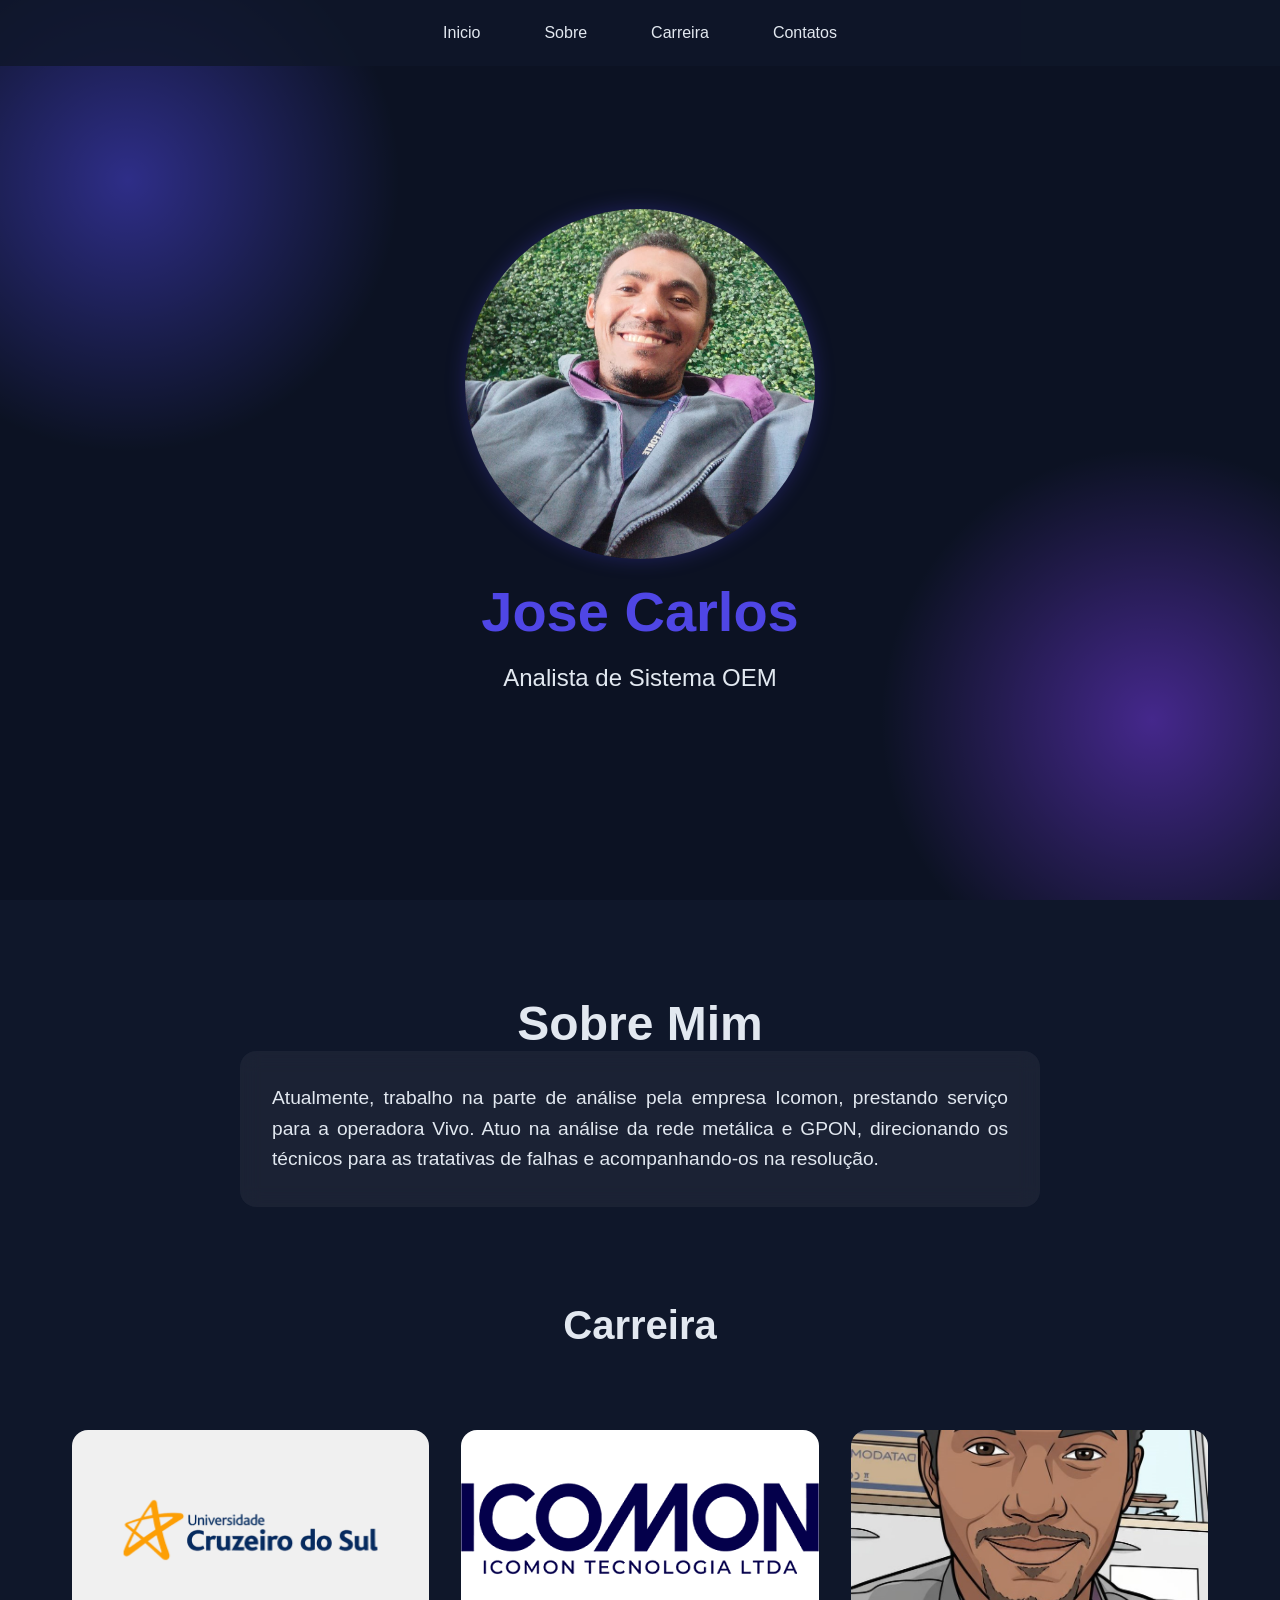
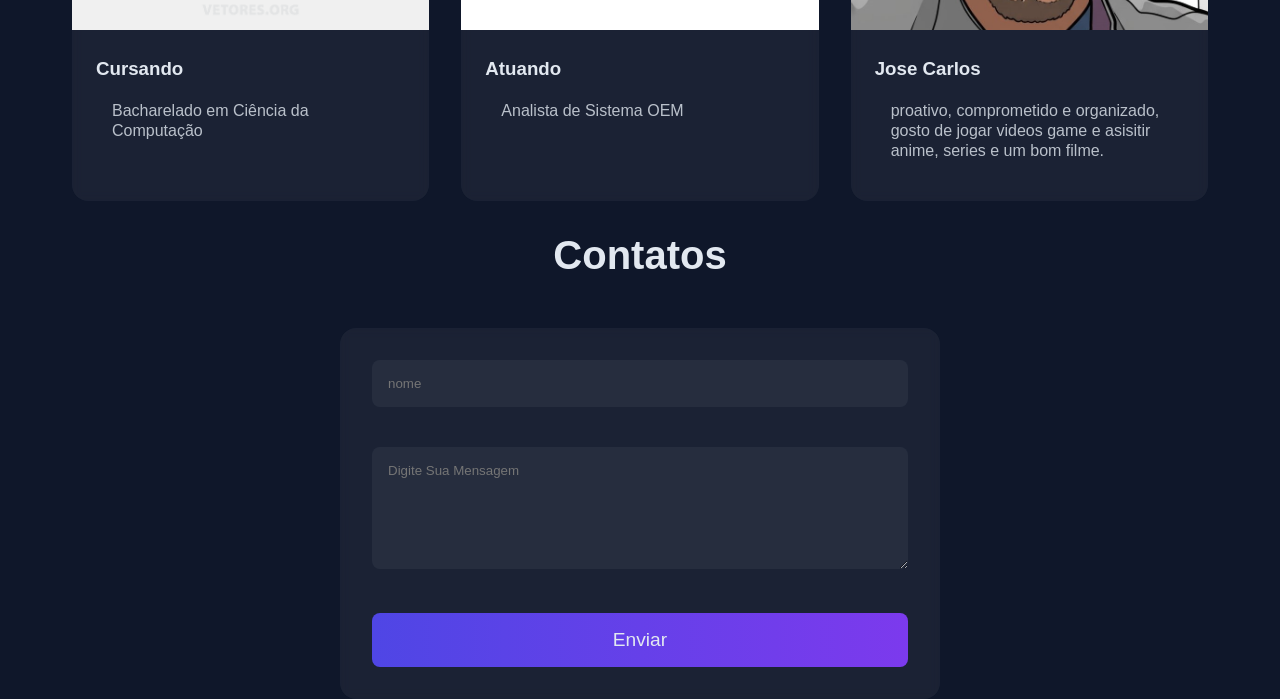
==== index.html @ 672d2bce "criado portifolio" ====
<!DOCTYPE html>
<html lang="pt-br">

<head>
    <meta charset="UTF-8">
    <meta name="viewport" content="width=device-width, initial-scale=1.0">
    <link rel="stylesheet" href="styles.css">
    <title>Portifolio</title>
</head>

<body>
    <div class="particula"></div>


    <nav class="navegacao">
        <ul class="menu">
            <li>
                <a href="#inicio" class="menu-link">Inicio</a>
            </li>
            <li>
                <a href="#sobre" class="menu-link">Sobre</a>
            </li>
            <li>
                <a href="#Carreira" class="menu-link">Carreira</a>
            </li>

            <li>
                <a href="#contatos" class="menu-link">Contatos</a>
            </li>

        </ul>
    </nav>

    <main id="inicio" class="cabecalho">

        <img src="./img/carlos.jpeg" alt="foto de jose carlos" class="foto-perfil">
        <h1> Jose Carlos</h1>
        <p class="cabecalho-sub-titulo"> Analista de Sistema OEM</p>


    </main>

    <section id="sobre" class="sobre">
        <h2 class="sobre-titulo">Sobre Mim</h2>
        <div class="sobre-caixa">
            <p class="sobre-paragrafo">
                Atualmente, trabalho na parte de análise pela empresa Icomon, prestando serviço para a operadora Vivo.
                Atuo na análise da rede metálica e GPON, direcionando os técnicos para as tratativas de falhas e
                acompanhando-os na resolução.
            </p>
        </div>

    </section>

    

    <section id="Carreira" class="Carreira">
        <h2 class="projetos-titulo">Carreira</h2>
        <div class="projetos-caixa">

            <div class="projetos-card">
                <img src="./img/cruzeiro.png" alt="projeto 1" class="projetos-imagem">
                <div class="caixa-textos-projeto">
                    <h3 class="info-projetos">Cursando</h3>
                    <p class="paragrafo-projetos">Bacharelado em Ciência da Computação</p>
                </div>
            </div>


            <div class="projetos-card">
                <img src="./img/icomon.png" alt="projeto 1" class="projetos-imagem">
                <div class="caixa-textos-projeto">
                    <h3 class="info-projetos">Atuando</h3>
                    <p class="paragrafo-projetos">Analista de Sistema OEM</p>
                </div>
            </div>


            <div class="projetos-card">
                <img src="./img/desenho.jpeg" alt="projeto 1" class="projetos-imagem">
                <div class="caixa-textos-projeto">
                    <h3 class="info-projetos">Jose Carlos</h3>
                    <p class="paragrafo-projetos">proativo, comprometido e organizado, gosto de jogar videos game e asisitir anime, series e um bom filme.</p>
                </div>

            </div>


    </section>

    <section id="contatos" class="Contatos">
        <H2 class="contatos-titulo">Contatos</H2>

        <form class="formulario-contatos" id="formulario" onsubmit="enviarWhats(event)">
            <div class="grupo-form">
                <input placeholder="nome" class="campo-form" id="nome">
            </div>

            <div class="grupo-form">
                <textarea class="campo-form" placeholder="Digite Sua Mensagem" rows="6" id="mensagem"></textarea>
            </div>

            <button type="submit" class="botao-form">Enviar</button>


        </form>

    </section>

    <script>

        function enviarWhats(event) {
            event.preventDefault()


            const nome = document.getElementById('nome').value;
            const mensagem = document.getElementById('mensagem').value;
            const telefone = "5585986761858"

            const texto = `Olá, Me chamo ${nome}, ${mensagem}`
            const msgFormatada = encodeURIComponent(texto)

            const url = `https://wa.me/${telefone}?text=${msgFormatada}`
            
            window.open(url, '_blank');


        }


    </script>




</body>

</html>
---- styles.css ----
* {
    margin: 0;
    padding: 0;
    box-sizing: border-box;
    font-family: 'Segoe UI', Tahoma, Geneva, Verdana, sans-serif;
}

html {
    scroll-behavior: smooth;
}

:root {
    --primaria: #4f46e5;
    --secundaria: #7c3aed;
    --escuro: #0f172a;
    --maisEscuro: #0a0f1c;
    --claro: #e2e8f0;
    --vidro: #rgba(255, 255, 255, 0.1);

}

body {
    background-color: var(--escuro);
    color: var(--claro);
}

.navegacao {
    position: fixed;
    top: 0%;
    background: rgba(15, 23, 42, 0.8);
    width: 100%;
    z-index: 100;
    padding: 1.5rem;

}

.menu {
    display: flex;
    justify-content: center;
    list-style: none;
    gap: 3rem;


}

.menu-link {
    text-decoration: none;
    color: var(--claro);
    font-weight: 500;
    position: relative;
    padding: 0.5rem;

}

.menu-link::after{
    content: "";
    height: 2px;
    width: 0;
    position: absolute;
    bottom: 0;
    left: 0;
    background: linear-gradient(90deg,  var(--primaria), var(--secundaria));
    transition: width 0.5s ease;
}

.menu-link:hover::after{
    width: 100%;
}

.cabecalho {
    min-height: 100vh;
    display: flex;
    justify-content: center;
    align-items: center;
    flex-direction: column;
}

.foto-perfil {
    width: 350px;
    height: 350px;
    box-shadow: 0 0 20px rgba(79, 70, 229, 0.3);
    border-radius: 50%;
    border: 4px solid var(--vidro);
    animation: flutuar 4s ease-in-out infinite;
}

h1 {
    font-size: 3.5rem;
    color: var(--primaria);
    font-weight: bold;
    margin: 20px;
}

.cabecalho-sub-titulo{
    font-size: 1.5rem;
    color: var(--claro);
}

.sobre {
    padding: 6rem 2rem;
}

.sobre-titulo {
    font-size: 3rem;
    color: var(--claro);
    text-align: center;
}

.sobre-caixa {
    padding: 2rem;
    max-width: 800px;
    margin: 0 auto;
    border-radius: 16px;
    border: 1px solid var(--vidro);
    backdrop-filter: blur(10px);
    background: rgba(255, 255, 255, 0.05);
}

.sobre-paragrafo {
    font-size: 1.2rem;
    line-height: 1.6;
    color: var(--claro);
    text-align: justify;
}

.projetos{
    padding: 6rem 2rem;


}

.projetos-caixa {
    padding: 2rem;
    max-width: 1200px;
    margin: 0 auto;
    display: grid;
    grid-template-columns: repeat(auto-fit, minmax(300px, 1fr));
    gap: 2rem;
    border-radius: 16px;
    border: 1px solid var(--vidro);
}

.projetos-card {
    background: rgba(255, 255, 255, 0.05);
    border: 1px solid var(--vidro);
    backdrop-filter: blur(5px);
    border-radius: 16px;
    overflow: hidden;
    transition: all 0.3s ease;
    cursor: pointer;


}

.projetos-card:hover {
    box-shadow: 0 10px 20px rgba(79, 70, 229, 0.2);
    transform: translateY(-5px); scale(1.05);
}

.projetos-titulo {
    text-align: center;
    font-size: 2.5rem;
    margin-bottom: 50px;


}

.projetos-imagem {
    height: 200px;
    width: 100%;
    object-fit: cover;

}

.caixa-textos-projeto {
    padding: 1.5rem;
}

.paragrafo-projetos {
    color:rgba(226, 232, 240, 0.8);
    line-height: 1.25rem;
    padding: 1rem;

}


.info-projetos {
    margin-bottom: 5px;

}

.contatos{ 
    padding: 6rem 2rem;


}

.contatos-titulo {
    text-align: center;
    font-size: 2.5rem;
    margin-bottom: 50px;

}

.formulario-contatos {
    max-width: 600px;
    margin: 0 auto;
    background: rgba(255, 255, 255, 0.05);
    backdrop-filter: blur(5px);
    padding: 2rem;
    border: 1px solid var(--vidro);
    border-radius: 16px;
    
}

.campo-form { 
    width: 100%;
    padding: 1rem;
    margin-bottom: 1rem;
    border: 1px solid var(--vidro);
    border-radius: 8px;
    background: rgba(255, 255, 255, 0.05);
    color: var(--claro);
    outline: none;



}
.campo-form:focus {
    border-color: var(--primaria);
    box-shadow: 0 0 5px var(--primaria);
}


.grupo-form {
    margin-bottom: 1.5rem;

    
}

.botao-form {
    background: linear-gradient(90deg, var(--primaria), var(--secundaria));
    border: none;
    padding: 1rem 2rem;
    color: var(--claro);
    font-size: 1.2rem;
    border-radius: 8px;
    cursor: pointer;
    transition: background 0.3s ease;
    width: 100%;

}

.botao-form:hover {
    transform: translateY(-4px);
    background: linear-gradient(90deg, var(--secundaria), var(--primaria));
    box-shadow: 0 5px 15px rgba(79, 70, 229, 0.4);
}

.particula {
    position: fixed;
    top: 0;
    left: 0;
    width: 100%;
    height: 100%;
    z-index: -1;
    opacity: 0.5; 
    background:
    radial-gradient(circle at 10% 20%, var(--primaria) 0%, transparent 20%),
    radial-gradient(circle at 90% 80%, var(--secundaria) 0%, transparent 20%),
    var(--maisEscuro);
    

}

@keyframes flutuar {
    0%, 100% {
        transform: translateY(0);
    }

    50% {
        transform: translateY(-20px);
    }



}
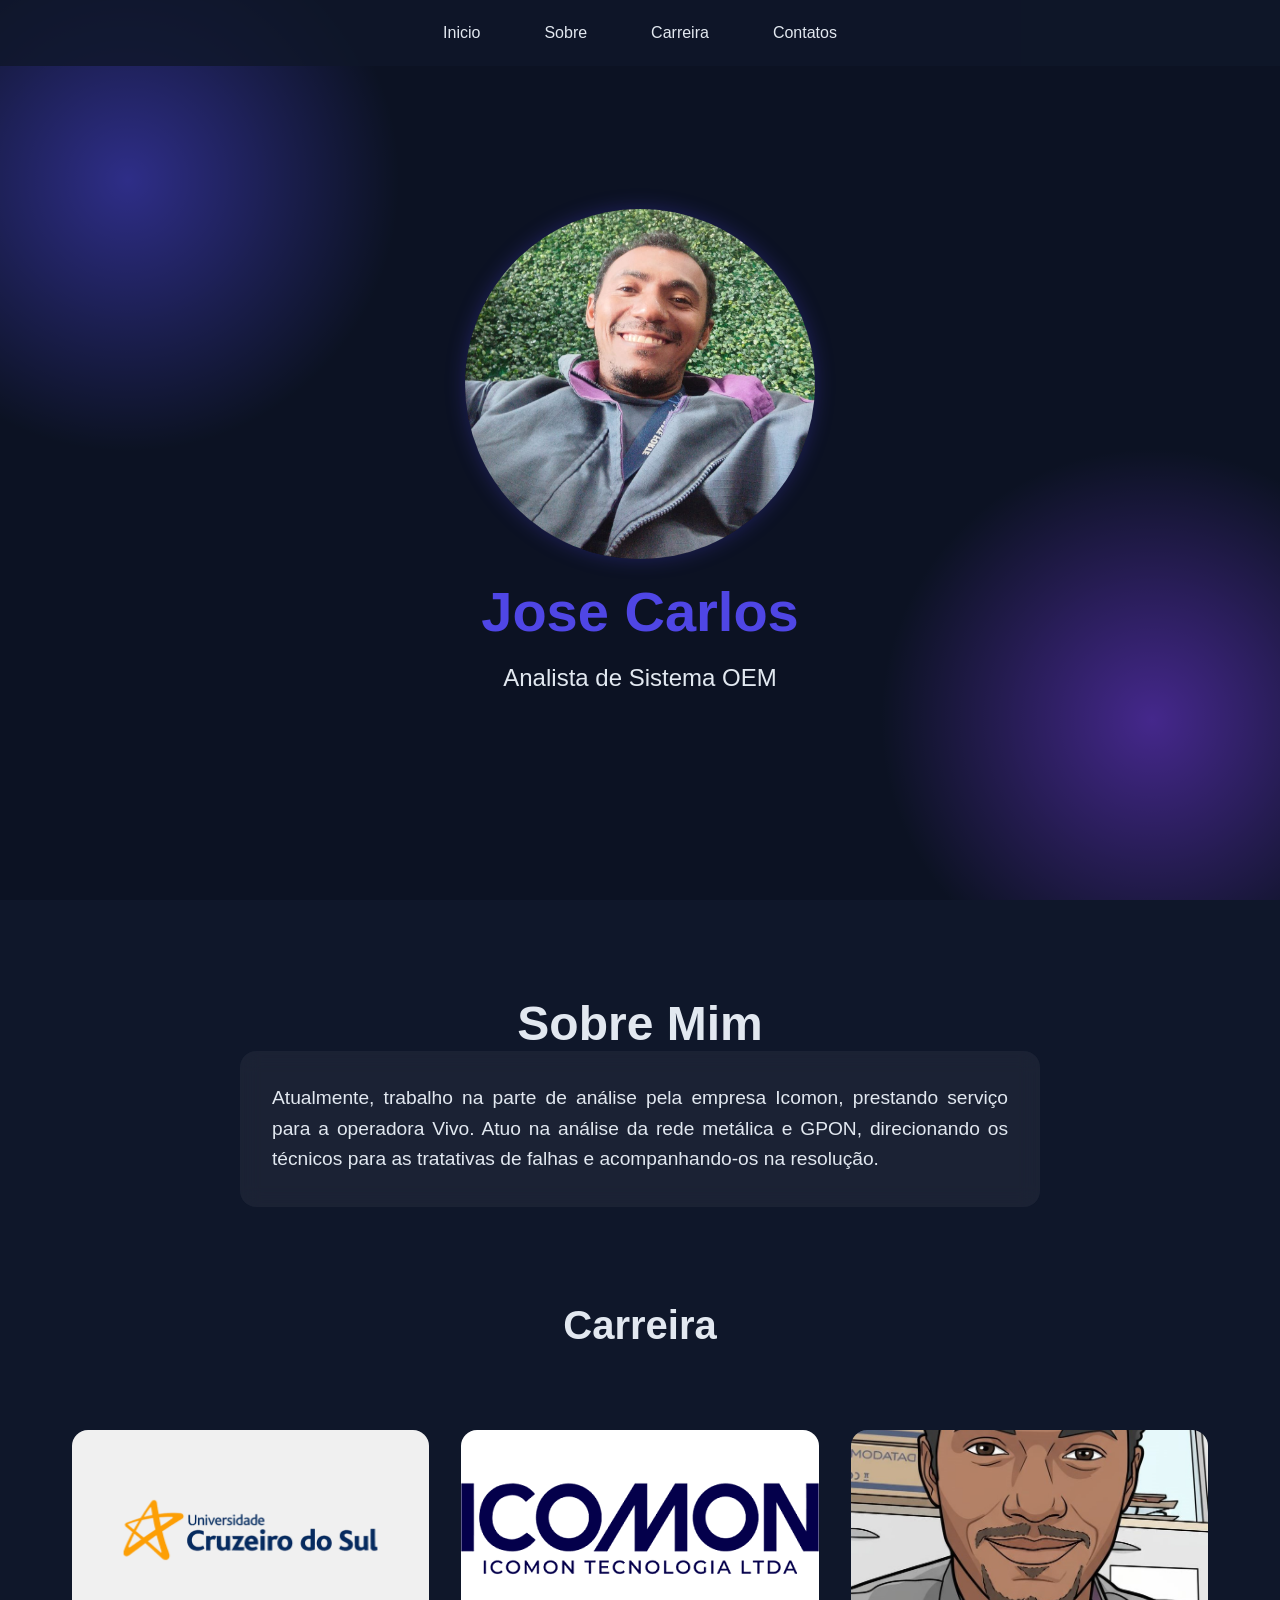
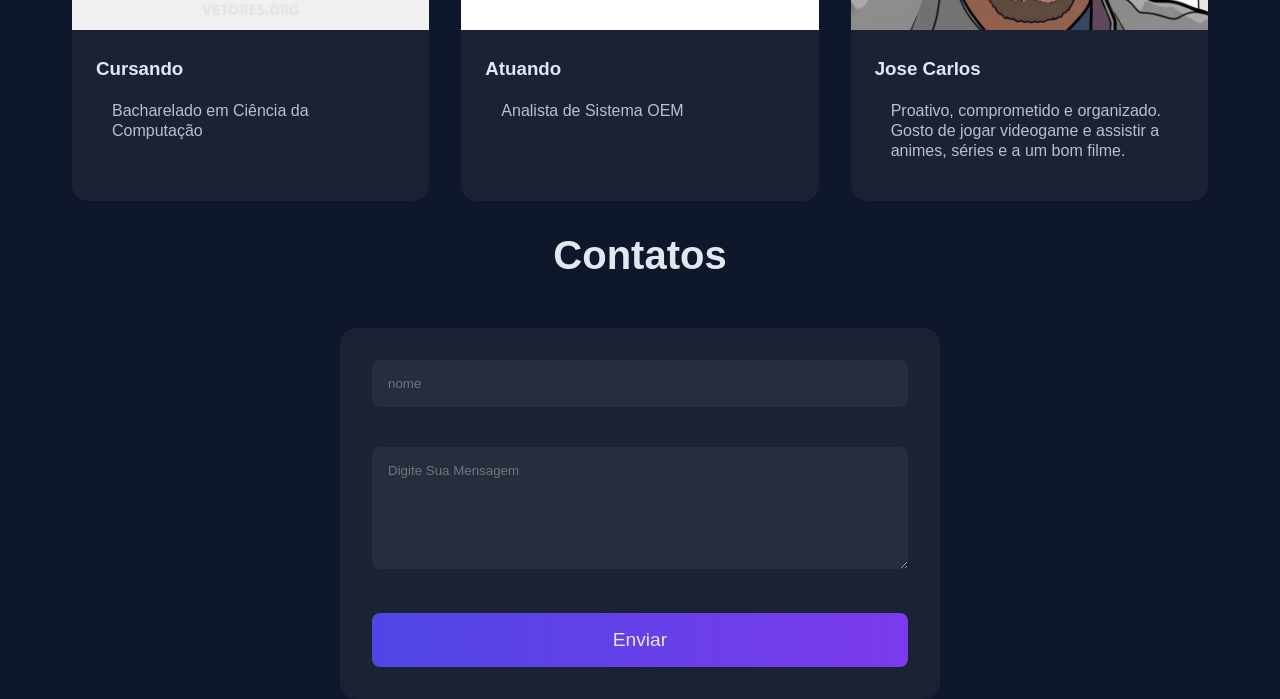
==== commit 9c467d8b: "Fix HTML encoding issues in index.html" ====
--- a/index.html
+++ b/index.html
@@ -80,7 +80,7 @@
                 <img src="./img/desenho.jpeg" alt="projeto 1" class="projetos-imagem">
                 <div class="caixa-textos-projeto">
                     <h3 class="info-projetos">Jose Carlos</h3>
-                    <p class="paragrafo-projetos">proativo, comprometido e organizado, gosto de jogar videos game e asisitir anime, series e um bom filme.</p>
+                    <p class="paragrafo-projetos">Proativo, comprometido e organizado. Gosto de jogar videogame e assistir a animes, séries e a um bom filme.</p>
                 </div>
 
             </div>
@@ -135,4 +135,4 @@
 
 </body>
 
-</html>+</html>
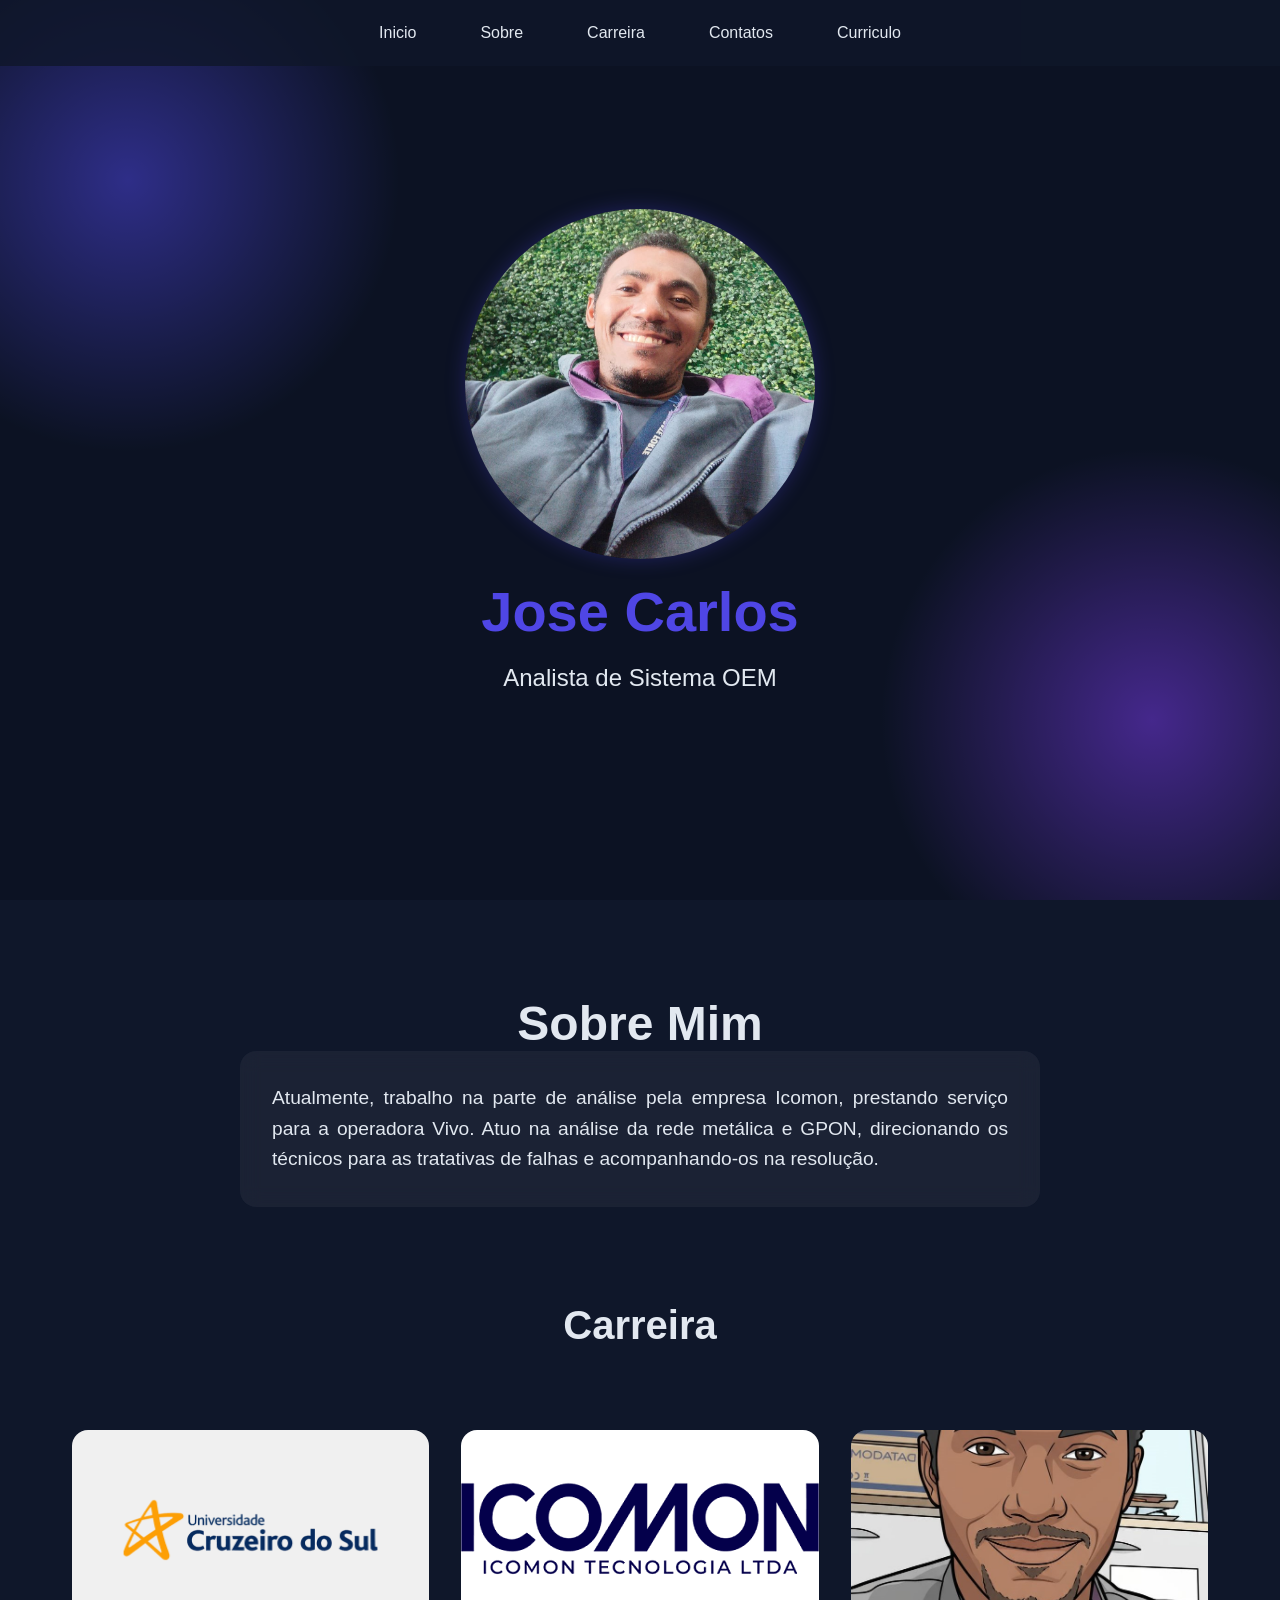
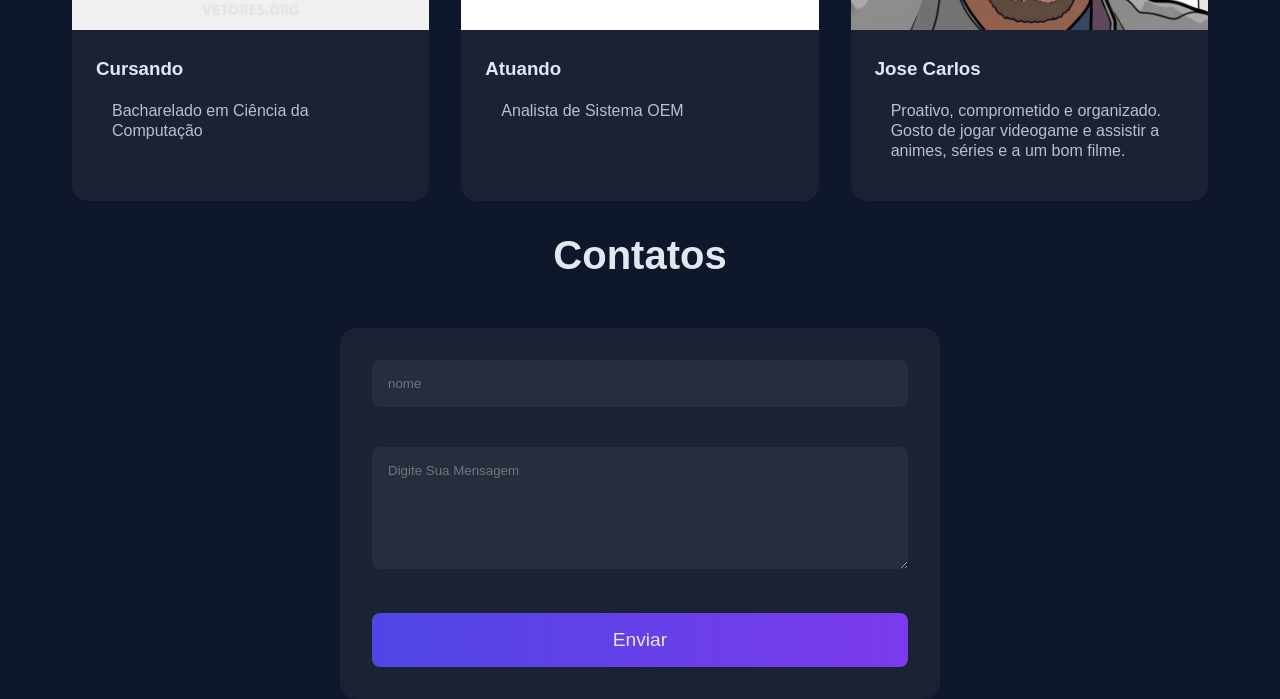
==== commit 36b85138: "Add files via upload" ====
--- a/index.html
+++ b/index.html
@@ -27,7 +27,10 @@
             <li>
                 <a href="#contatos" class="menu-link">Contatos</a>
             </li>
-
+            
+            <li>
+                <a href="./curriculo.html" class="menu-link" target="_blank">Curriculo</a>
+            </li>
         </ul>
     </nav>
 
@@ -135,4 +138,4 @@
 
 </body>
 
-</html>
+</html>
